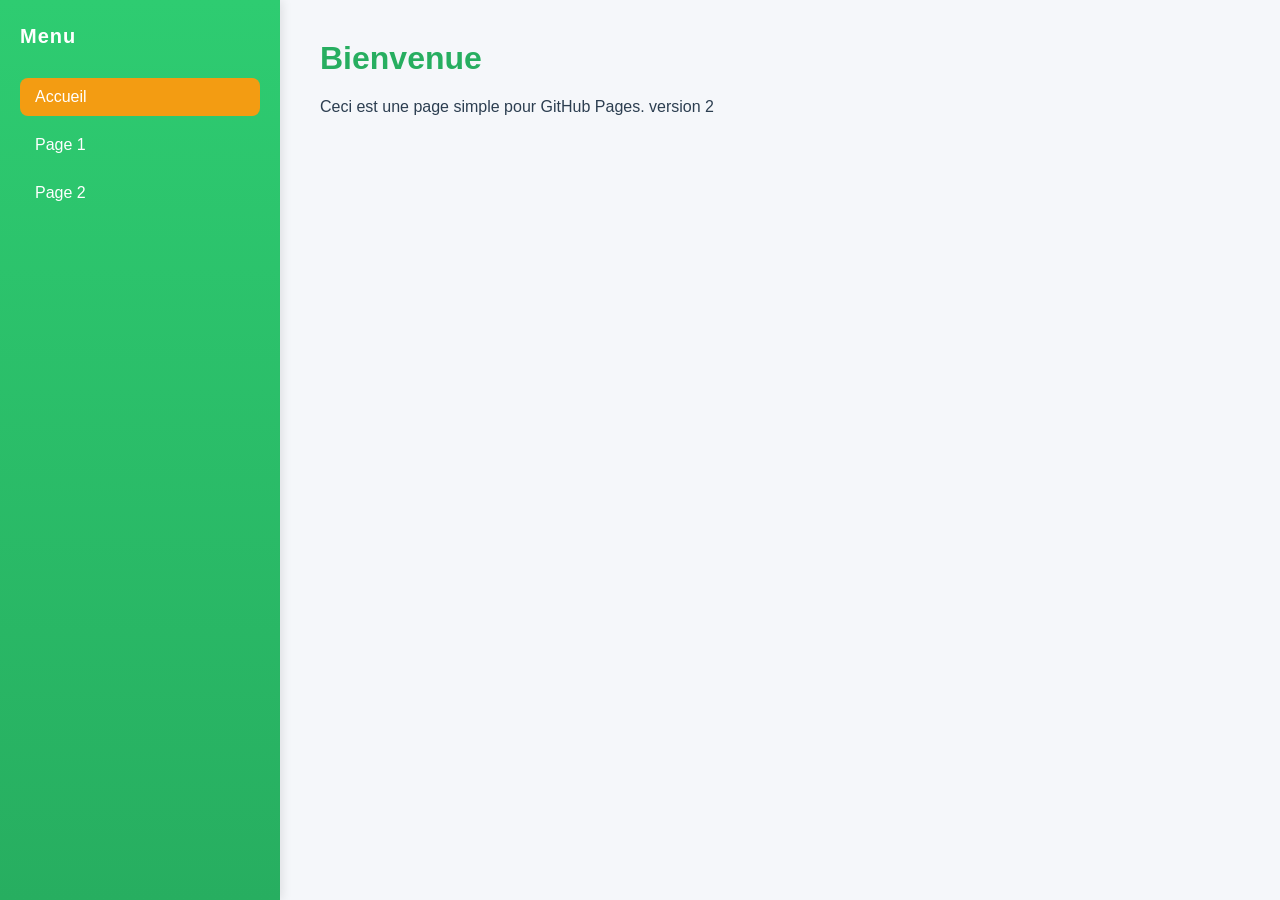
==== index.html @ f4113647 "update" ====
<!DOCTYPE html>
<html lang="fr">
<head>
  <meta charset="UTF-8">
  <meta name="viewport" content="width=device-width, initial-scale=1.0">
  <title>Mon site GitHub Pages</title>
  <link rel="stylesheet" href="style.css">
</head>
<body>

  <nav>
    <h2>Menu</h2>
    <ul>
      <li><a href="index.html" class="active">Accueil</a></li>
      <li><a href="page1.html">Page 1</a></li>
      <li><a href="page2.html">Page 2</a></li>
    </ul>
  </nav>

  <main>
    <h1>Bienvenue</h1>
    <p>Ceci est une page simple pour GitHub Pages. version 2</p>
  </main>

</body>
</html>
---- style.css ----
:root {
  --green: #2ecc71;
  --green-dark: #27ae60;
  --orange: #f39c12;
  --orange-dark: #e67e22;
  --bg: #f5f7fa;
  --text: #2c3e50;
}

/* Reset léger */
body {
  margin: 0;
  font-family: "Segoe UI", Roboto, Arial, sans-serif;
  display: flex;
  min-height: 100vh;
  background-color: var(--bg);
  color: var(--text);
}

/* ===== MENU MODERNE ===== */
nav {
  background: linear-gradient(180deg, var(--green), var(--green-dark));
  color: white;
  width: 240px;
  padding: 25px 20px;
  box-shadow: 2px 0 10px rgba(0,0,0,0.1);
}

nav h2 {
  margin-top: 0;
  margin-bottom: 30px;
  font-size: 20px;
  letter-spacing: 1px;
}

/* Liste */
nav ul {
  list-style: none;
  padding: 0;
  margin: 0;
}

nav ul li {
  margin-bottom: 10px;
}

/* Liens */
nav ul li a {
  display: block;
  padding: 10px 15px;
  border-radius: 8px;
  color: white;
  text-decoration: none;
  transition: all 0.25s ease;
}

/* Hover moderne */
nav ul li a:hover {
  background-color: rgba(255, 255, 255, 0.15);
  transform: translateX(5px);
}

/* Lien actif (tu peux ajouter class="active" dans HTML) */
nav ul li a.active {
  background-color: var(--orange);
  color: white;
}

/* ===== CONTENU ===== */
main {
  flex: 1;
  padding: 40px;
}

/* Titre */
main h1 {
  margin-top: 0;
  color: var(--green-dark);
}

/* Bouton exemple (optionnel) */
.button {
  display: inline-block;
  background-color: var(--orange);
  color: white;
  padding: 10px 15px;
  border-radius: 6px;
  text-decoration: none;
  transition: background 0.3s;
}

.button:hover {
  background-color: var(--orange-dark);
}

/* ===== RESPONSIVE ===== */
@media (max-width: 768px) {
  body {
    flex-direction: column;
  }

  nav {
    width: 100%;
    display: flex;
    align-items: center;
    justify-content: space-between;
  }

  nav ul {
    display: flex;
    gap: 10px;
  }

  nav ul li {
    margin: 0;
  }

  nav ul li a {
    padding: 8px 10px;
  }
}
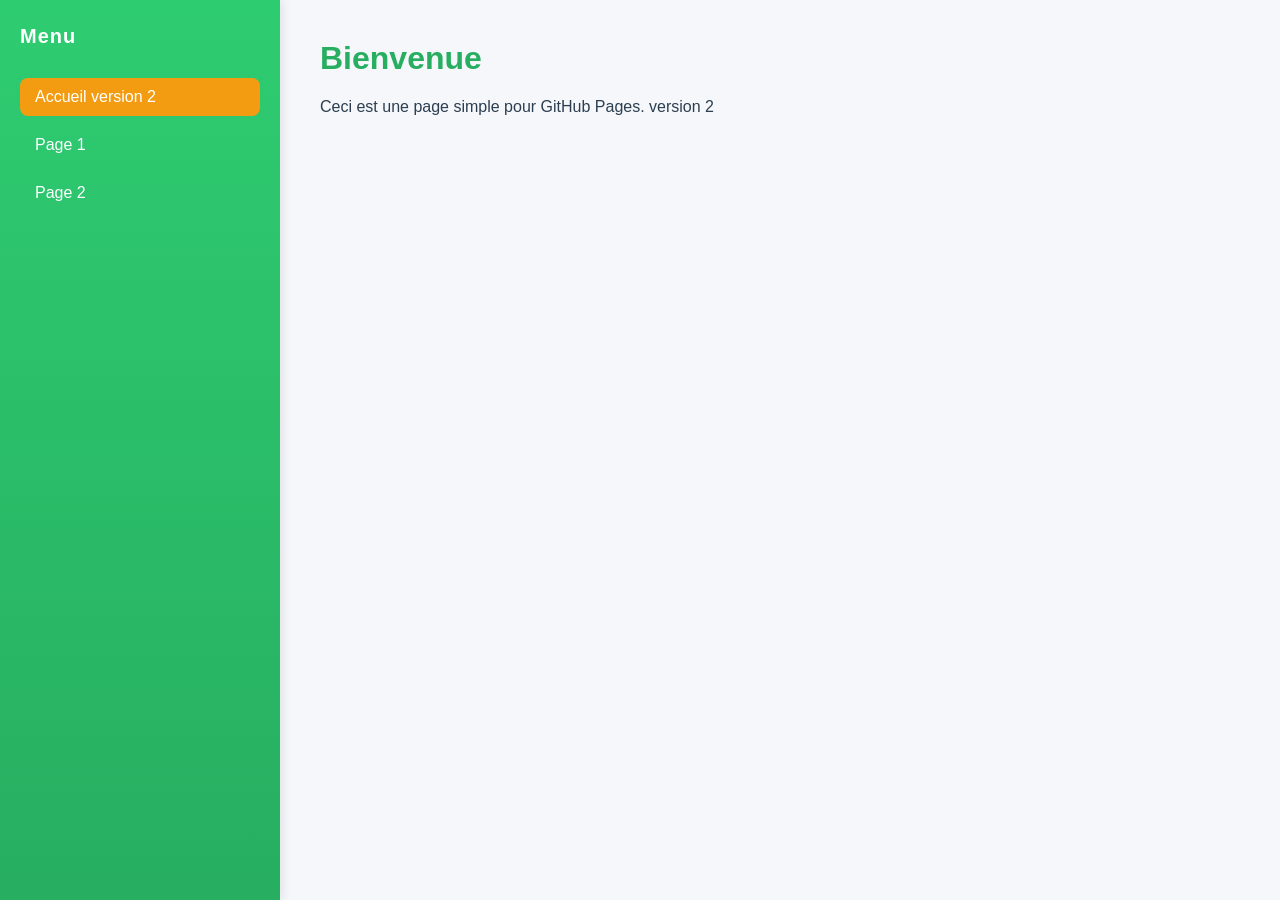
==== commit 647d3181: "update" ====
--- a/index.html
+++ b/index.html
@@ -3,7 +3,7 @@
 <head>
   <meta charset="UTF-8">
   <meta name="viewport" content="width=device-width, initial-scale=1.0">
-  <title>Mon site GitHub Pages</title>
+  <title>Mon site GitHub Pages version 2</title>
   <link rel="stylesheet" href="style.css">
 </head>
 <body>
@@ -11,7 +11,7 @@
   <nav>
     <h2>Menu</h2>
     <ul>
-      <li><a href="index.html" class="active">Accueil</a></li>
+      <li><a href="index.html" class="active">Accueil version 2</a></li>
       <li><a href="page1.html">Page 1</a></li>
       <li><a href="page2.html">Page 2</a></li>
     </ul>
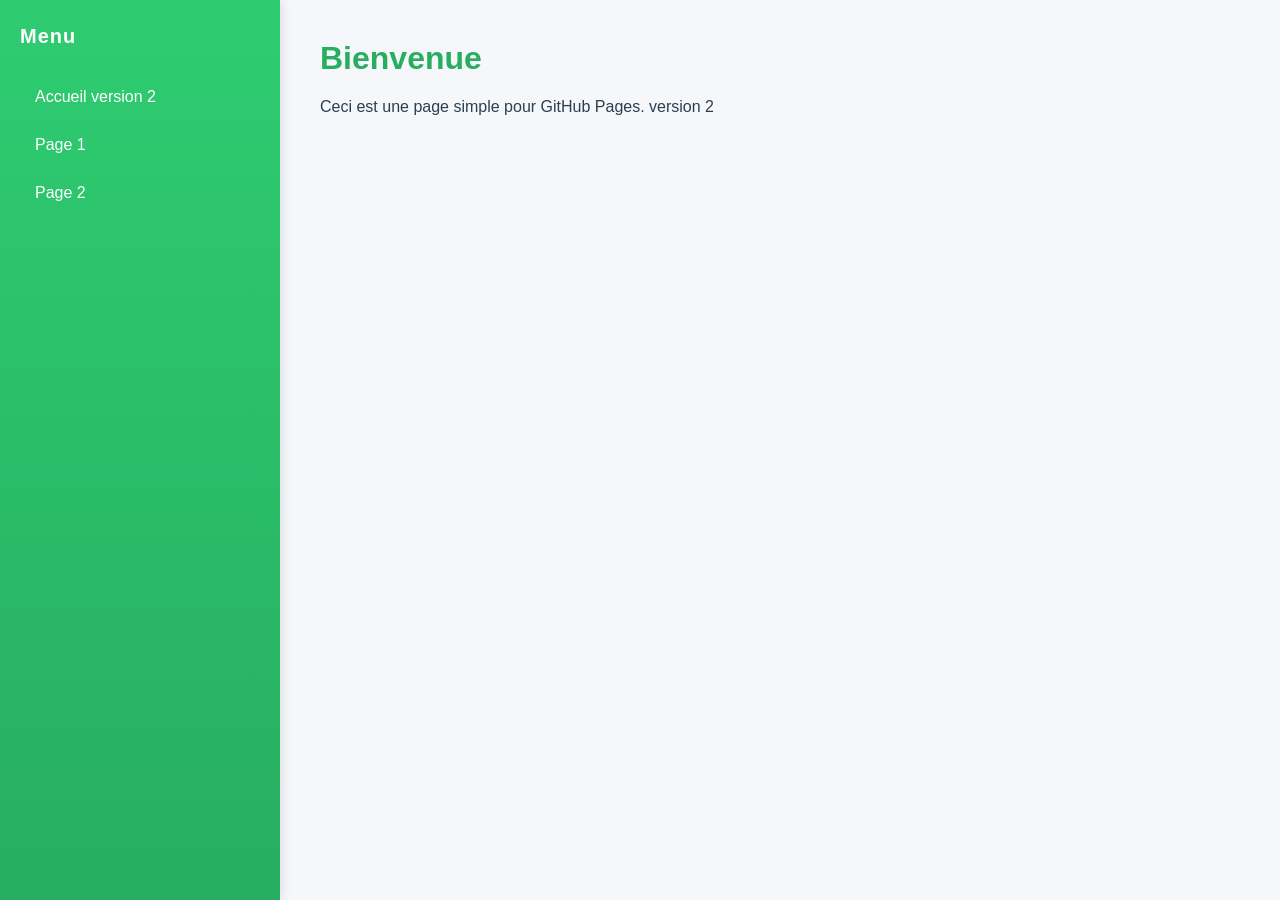
==== commit 4940b104: "update" ====
--- a/index.html
+++ b/index.html
@@ -11,7 +11,7 @@
   <nav>
     <h2>Menu</h2>
     <ul>
-      <li><a href="index.html" class="active">Accueil version 2</a></li>
+      <li><a href="index.html">Accueil version 2</a></li>
       <li><a href="page1.html">Page 1</a></li>
       <li><a href="page2.html">Page 2</a></li>
     </ul>
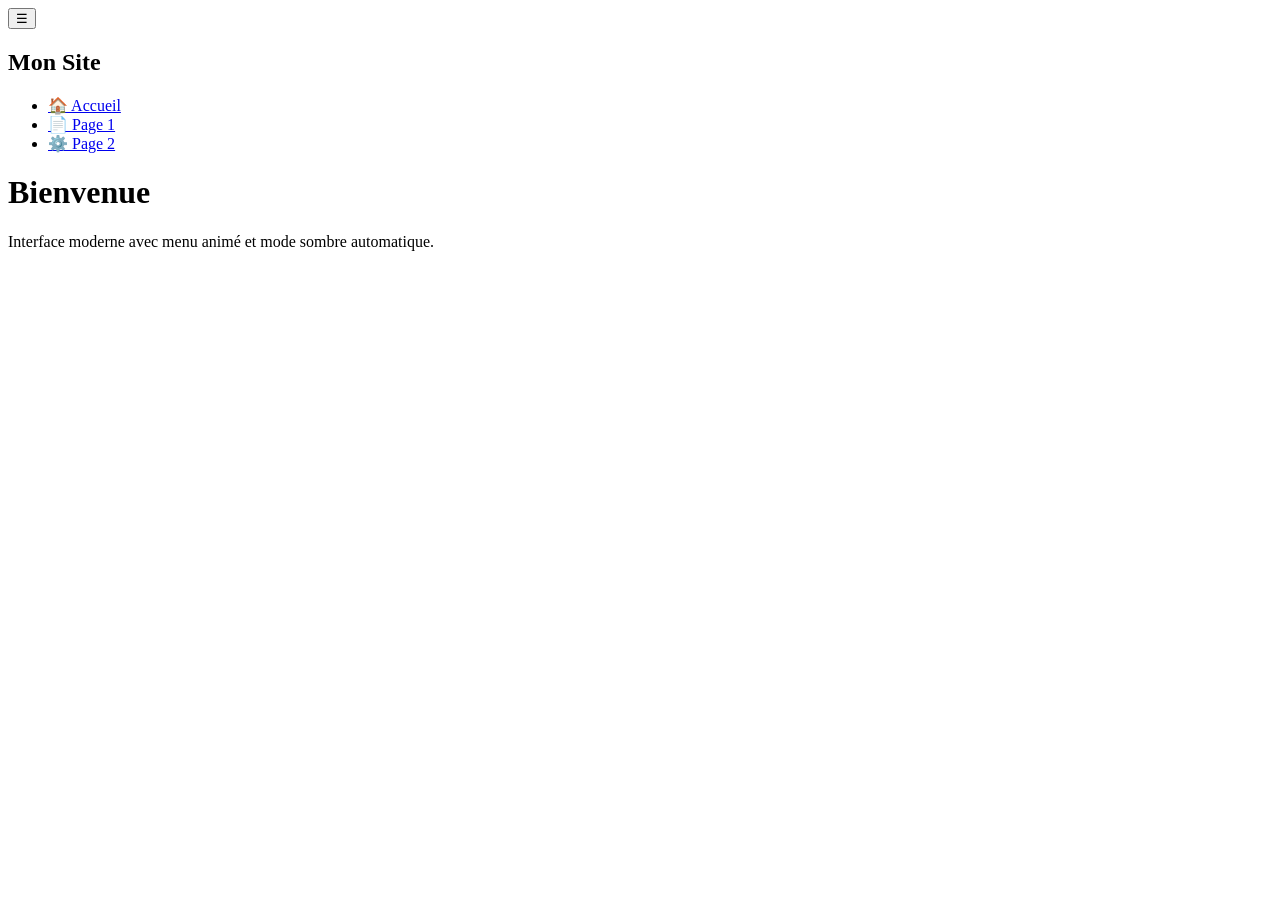
==== commit 346a520c: "update" ====
--- a/index.html
+++ b/index.html
@@ -3,24 +3,34 @@
 <head>
   <meta charset="UTF-8">
   <meta name="viewport" content="width=device-width, initial-scale=1.0">
-  <title>Mon site GitHub Pages version 2</title>
-  <link rel="stylesheet" href="style.css">
+  <title>Mon site GitHub Pages</title>
+  <link rel="stylesheet" href="styles.css">
 </head>
 <body>
 
-  <nav>
-    <h2>Menu</h2>
+  <button class="menu-toggle" onclick="toggleMenu()">☰</button>
+
+  <nav id="sidebar">
+    <h2>Mon Site</h2>
     <ul>
-      <li><a href="index.html">Accueil version 2</a></li>
-      <li><a href="page1.html">Page 1</a></li>
-      <li><a href="page2.html">Page 2</a></li>
+      <li><a href="index.html" class="active">🏠 Accueil</a></li>
+      <li><a href="page1.html">📄 Page 1</a></li>
+      <li><a href="page2.html">⚙️ Page 2</a></li>
     </ul>
   </nav>
 
   <main>
     <h1>Bienvenue</h1>
-    <p>Ceci est une page simple pour GitHub Pages. version 2</p>
+    <p>Interface moderne avec menu animé et mode sombre automatique.</p>
   </main>
+
+  <script>
+    function toggleMenu() {
+      document.getElementById("sidebar").classList.toggle("open");
+    }
+  </script>
 
 </body>
 </html>
+
+
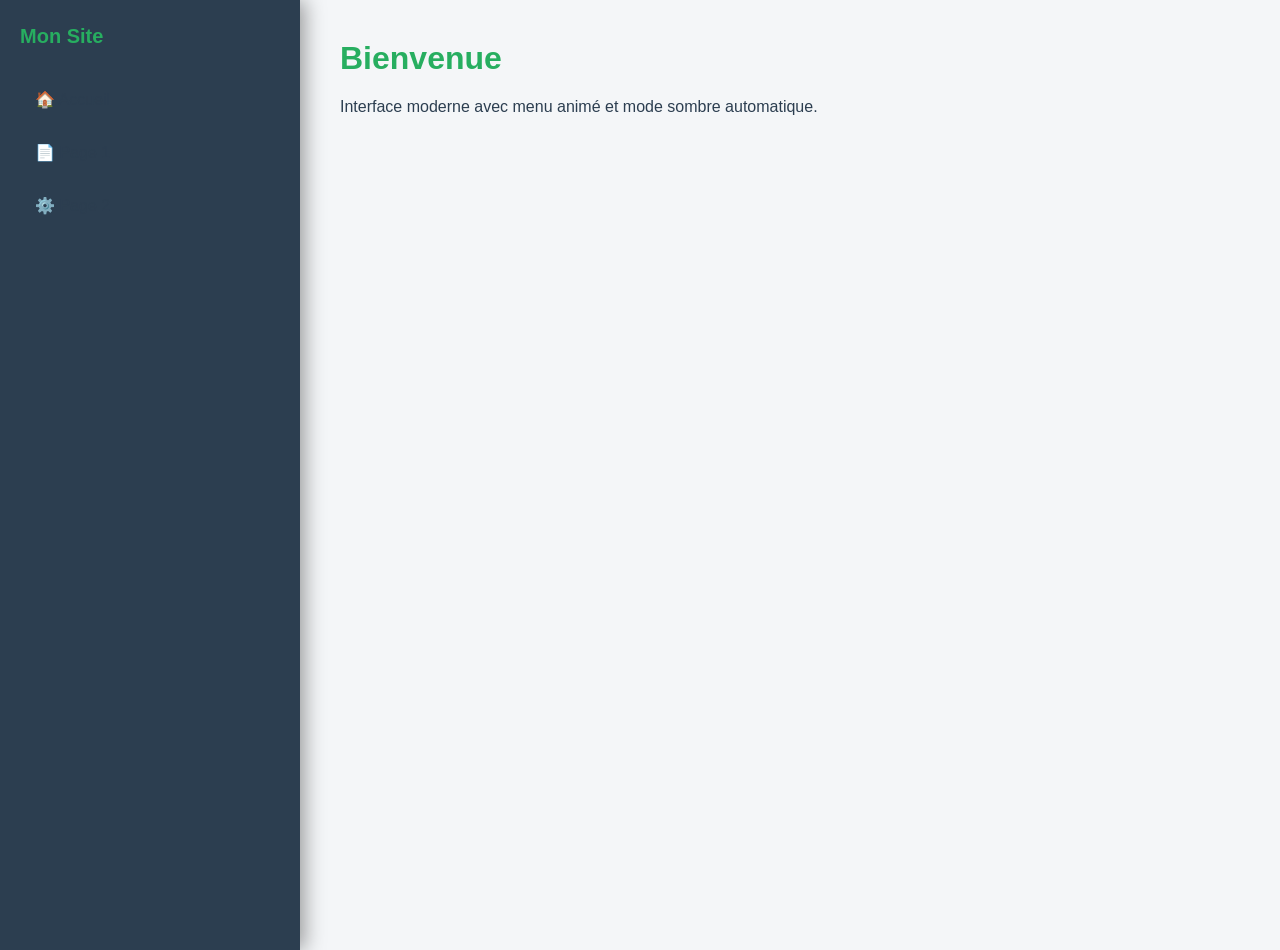
==== commit 79d4b27b: "up" ====
--- a/index.html
+++ b/index.html
@@ -4,7 +4,7 @@
   <meta charset="UTF-8">
   <meta name="viewport" content="width=device-width, initial-scale=1.0">
   <title>Mon site GitHub Pages</title>
-  <link rel="stylesheet" href="styles.css">
+  <link rel="stylesheet" href="style.css">
 </head>
 <body>
 
@@ -13,7 +13,7 @@
   <nav id="sidebar">
     <h2>Mon Site</h2>
     <ul>
-      <li><a href="index.html" class="active">🏠 Accueil</a></li>
+      <li><a href="index.html">🏠 Accueil</a></li>
       <li><a href="page1.html">📄 Page 1</a></li>
       <li><a href="page2.html">⚙️ Page 2</a></li>
     </ul>
--- a/style.css
+++ b/style.css
@@ -0,0 +1,145 @@
+:root {
+  --bg: #121212;
+  --sidebar: #181818;
+  --card: #1f1f1f;
+  --text: #eaeaea;
+  --muted: #aaaaaa;
+
+  --green: #1f8f5f;
+  --green-light: #27ae60;
+  --orange: #d35400;
+  --orange-light: #e67e22;
+}
+
+/* Mode clair auto */
+@media (prefers-color-scheme: light) {
+  :root {
+    --bg: #f4f6f8;
+    --sidebar: #2c3e50;
+    --card: #ffffff;
+    --text: #2c3e50;
+    --muted: #666;
+  }
+}
+
+/* Base */
+body {
+  margin: 0;
+  font-family: "Segoe UI", Roboto, sans-serif;
+  display: flex;
+  background: var(--bg);
+  color: var(--text);
+}
+
+/* ===== BOUTON MENU (mobile) ===== */
+.menu-toggle {
+  display: none;
+  position: fixed;
+  top: 15px;
+  left: 15px;
+  background: var(--green);
+  color: white;
+  border: none;
+  padding: 10px 12px;
+  border-radius: 8px;
+  cursor: pointer;
+  z-index: 1000;
+  transition: 0.3s;
+}
+
+.menu-toggle:hover {
+  background: var(--green-light);
+}
+
+/* ===== SIDEBAR ===== */
+nav {
+  width: 260px;
+  height: 100vh;
+  background: var(--sidebar);
+  padding: 25px 20px;
+  box-shadow: 4px 0 20px rgba(0,0,0,0.4);
+
+  transform: translateX(0);
+  transition: transform 0.3s ease;
+}
+
+nav h2 {
+  margin-top: 0;
+  color: var(--green-light);
+  font-size: 20px;
+}
+
+/* Liste */
+nav ul {
+  list-style: none;
+  padding: 0;
+  margin-top: 30px;
+}
+
+nav ul li {
+  margin-bottom: 10px;
+}
+
+/* Liens style dashboard */
+nav ul li a {
+  display: flex;
+  align-items: center;
+  gap: 10px;
+
+  padding: 12px 15px;
+  border-radius: 10px;
+
+  color: var(--text);
+  text-decoration: none;
+
+  transition: all 0.25s ease;
+}
+
+/* Hover fluide */
+nav ul li a:hover {
+  background: rgba(255,255,255,0.08);
+  transform: translateX(6px);
+}
+
+/* Actif */
+nav ul li a.active {
+  background: var(--orange);
+  color: white;
+}
+
+/* ===== CONTENU ===== */
+main {
+  flex: 1;
+  padding: 40px;
+}
+
+main h1 {
+  margin-top: 0;
+  color: var(--green-light);
+}
+
+/* Carte moderne (optionnel) */
+.card {
+  background: var(--card);
+  padding: 20px;
+  border-radius: 12px;
+  box-shadow: 0 5px 20px rgba(0,0,0,0.2);
+}
+
+/* ===== ANIMATION MOBILE ===== */
+@media (max-width: 768px) {
+  .menu-toggle {
+    display: block;
+  }
+
+  nav {
+    position: fixed;
+    top: 0;
+    left: 0;
+    transform: translateX(-100%);
+  }
+
+  nav.open {
+    transform: translateX(0);
+  }
+}
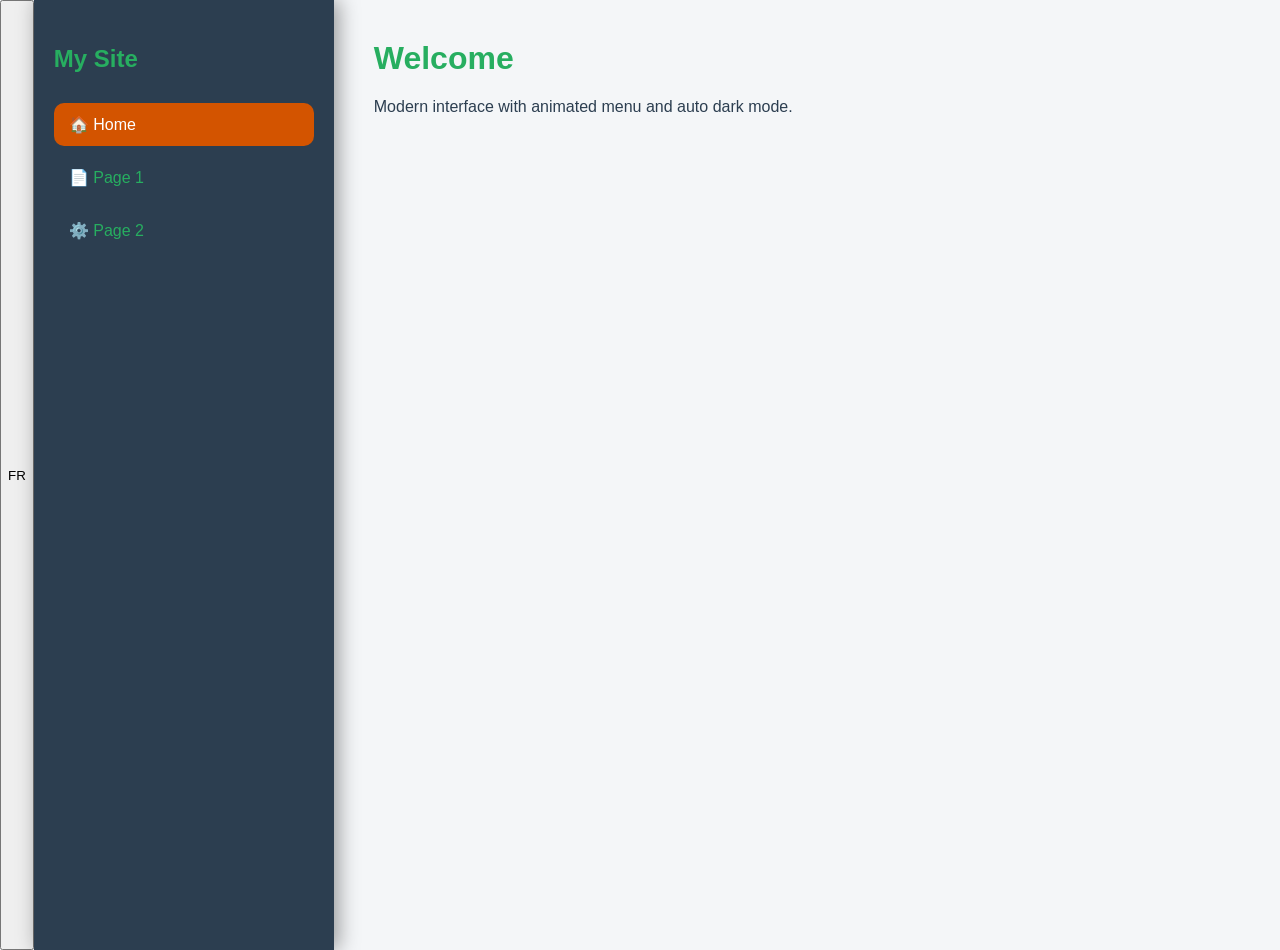
==== commit 89396f22: "up" ====
--- a/index.html
+++ b/index.html
@@ -10,27 +10,97 @@
 
   <button class="menu-toggle" onclick="toggleMenu()">☰</button>
 
+  <!-- Language button -->
+  <button class="lang-toggle" onclick="toggleLang()">EN</button>
+
   <nav id="sidebar">
-    <h2>Mon Site</h2>
+    <h2 id="title">Mon Site</h2>
     <ul>
-      <li><a href="index.html">🏠 Accueil</a></li>
-      <li><a href="page1.html">📄 Page 1</a></li>
-      <li><a href="page2.html">⚙️ Page 2</a></li>
+      <li><a id="link-home" href="index.html" class="active">🏠 Accueil</a></li>
+      <li><a id="link-p1" href="page1.html">📄 Page 1</a></li>
+      <li><a id="link-p2" href="page2.html">⚙️ Page 2</a></li>
     </ul>
   </nav>
 
   <main>
-    <h1>Bienvenue</h1>
-    <p>Interface moderne avec menu animé et mode sombre automatique.</p>
+    <h1 id="main-title">Bienvenue</h1>
+    <p id="main-text">Interface moderne avec menu animé et mode sombre automatique.</p>
   </main>
 
   <script>
-    function toggleMenu() {
-      document.getElementById("sidebar").classList.toggle("open");
+  function toggleMenu() {
+    document.getElementById("sidebar").classList.toggle("open");
+  }
+
+  // --- Language system with persistence + auto-detect ---
+  const supportedLangs = ["fr", "en"];
+
+  function detectBrowserLang() {
+    const lang = navigator.language.slice(0,2);
+    return supportedLangs.includes(lang) ? lang : "fr";
+  }
+
+  function applyLang(lang) {
+    const btn = document.querySelector(".lang-toggle");
+
+    if (lang === "en") {
+      btn.innerText = "FR";
+
+      document.getElementById("title").innerText = "My Site";
+      document.getElementById("main-title").innerText = "Welcome";
+      document.getElementById("main-text").innerText = "Modern interface with animated menu and auto dark mode.";
+
+      document.getElementById("link-home").innerText = "🏠 Home";
+      document.getElementById("link-home").href = "index-en.html";
+
+      document.getElementById("link-p1").innerText = "📄 Page 1";
+      document.getElementById("link-p1").href = "page1-en.html";
+
+      document.getElementById("link-p2").innerText = "⚙️ Page 2";
+      document.getElementById("link-p2").href = "page2-en.html";
+
+    } else {
+      btn.innerText = "EN";
+
+      document.getElementById("title").innerText = "Mon Site";
+      document.getElementById("main-title").innerText = "Bienvenue";
+      document.getElementById("main-text").innerText = "Interface moderne avec menu animé et mode sombre automatique.";
+
+      document.getElementById("link-home").innerText = "🏠 Accueil";
+      document.getElementById("link-home").href = "index.html";
+
+      document.getElementById("link-p1").innerText = "📄 Page 1";
+      document.getElementById("link-p1").href = "page1.html";
+
+      document.getElementById("link-p2").innerText = "⚙️ Page 2";
+      document.getElementById("link-p2").href = "page2.html";
     }
-  </script>
+
+    localStorage.setItem("lang", lang);
+  }
+
+  function toggleLang() {
+    const current = localStorage.getItem("lang") || "fr";
+    const newLang = current === "fr" ? "en" : "fr";
+
+    if (!localStorage.getItem("lang")) {
+      const lang = detectBrowserLang();
+      if (lang === "en" && !window.location.pathname.includes("-en")) {
+        window.location.href = "index-en.html";
+      }
+    }
+    applyLang(newLang);
+  }
+
+  // Init on load
+  (function initLang(){
+    let saved = localStorage.getItem("lang");
+    if (!saved) {
+      saved = detectBrowserLang();
+    }
+    applyLang(saved);
+  })();
+</script>
 
 </body>
 </html>
-
-
--- a/style.css
+++ b/style.css
@@ -64,9 +64,7 @@
 }
 
 nav h2 {
-  margin-top: 0;
   color: var(--green-light);
-  font-size: 20px;
 }
 
 /* Liste */
@@ -89,7 +87,7 @@
   padding: 12px 15px;
   border-radius: 10px;
 
-  color: var(--text);
+  color: var(--green-light); /* toujours vert lisible */
   text-decoration: none;
 
   transition: all 0.25s ease;
@@ -97,7 +95,8 @@
 
 /* Hover fluide */
 nav ul li a:hover {
-  background: rgba(255,255,255,0.08);
+  background: rgba(39, 174, 96, 0.15);
+  color: var(--green-light);
   transform: translateX(6px);
 }
 
